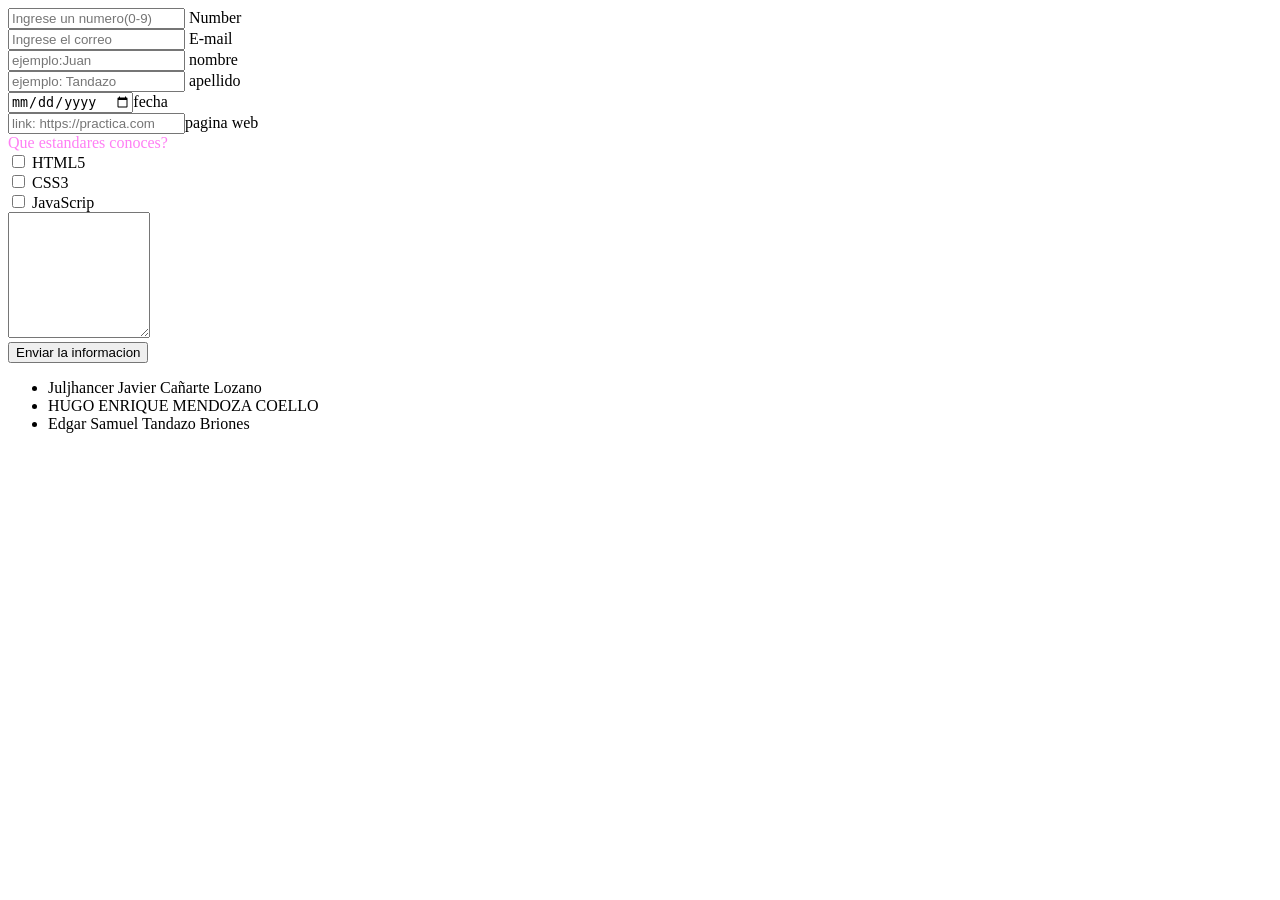
==== formulario.html @ 28d6cd7a "Se añade el proyecto de la clase v1.0" ====
<!DOCTYPE html>
<html lang="en">
<head>
    <meta charset="UTF-8">
    <meta name="viewport" content="width=device-width, initial-scale=1.0">
    <title>Document</title>
</head>
<body>
    <form name=" datos">
        <input type="number" class="label" placeholder="Ingrese un numero(0-9)"> Number<br>
        <input type="email"class="label" placeholder="Ingrese el correo"> E-mail<br>
<input type="text" class="label" placeholder="ejemplo:Juan"> nombre<br>
<input type="text" class ="label" placeholder ="ejemplo: Tandazo"> apellido <br>
<input type="date" class=" label" placeholder="07-09-2007">fecha<br>
<input type="url" class="label" placeholder="link: https://practica.com">pagina web<br>
    <label style="color:rgb(255, 127, 244);align-items: center; "> Que estandares conoces?
    </label><br>
    <input type="checkbox" value="HTML5"> HTML5<br>
    <input type="checkbox" value="CSS3"> CSS3<br>
    <input type="checkbox" values ="JavaScrip"> JavaScrip <br>
    <textarea cols="15" rows="8" class="label" placeholder="ingrese su informacion">  </textarea ><br>
<input type="button" value="Enviar la informacion">   
</form>
<ul>
    <li>Juljhancer Javier Cañarte Lozano</li>
    <li>HUGO ENRIQUE MENDOZA COELLO</li>
    <li> Edgar Samuel Tandazo Briones</li>
</ul>
</body>
</html>
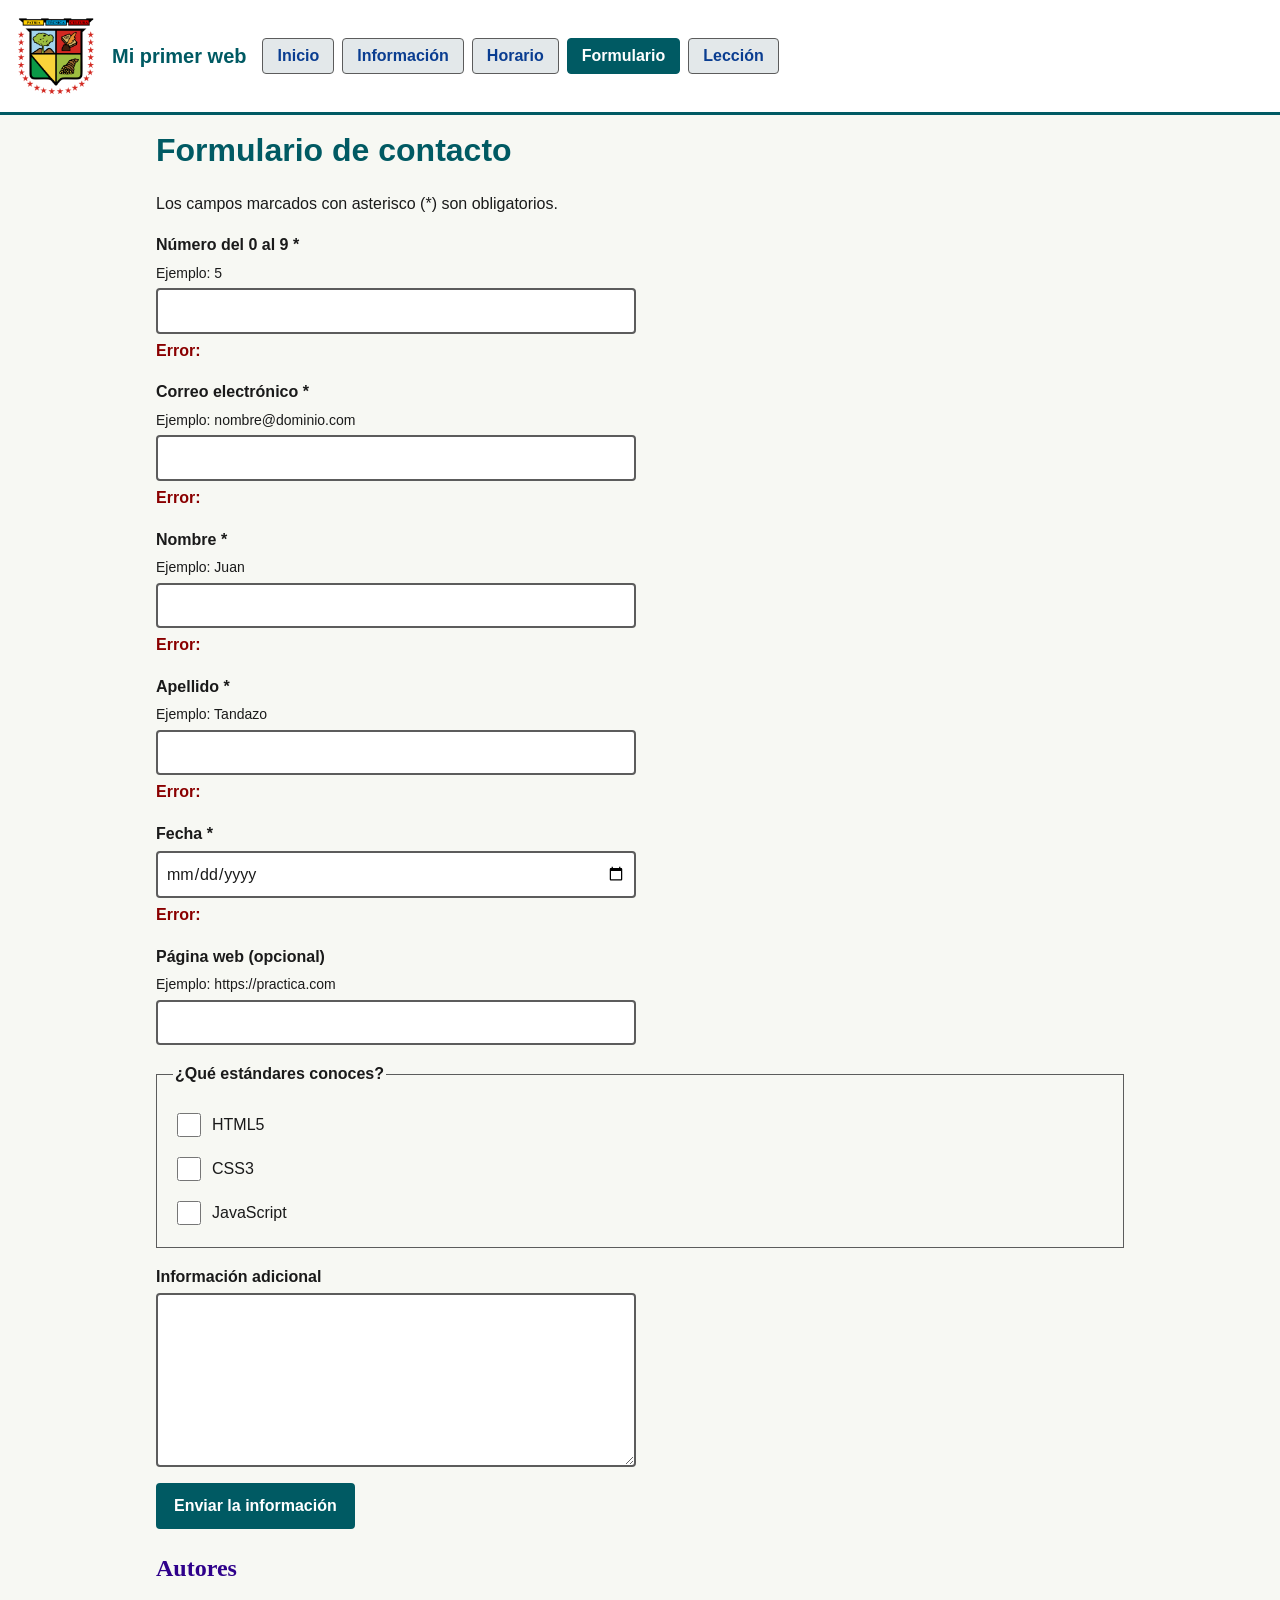
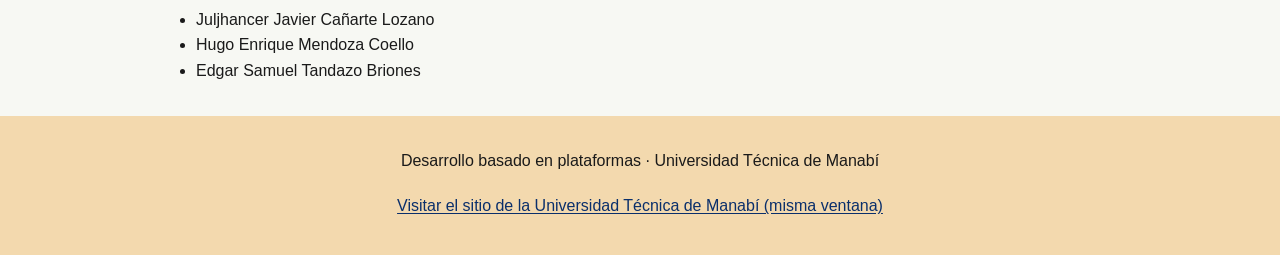
==== commit bd5eb01c: "correcion Inteligencia Artificial" ====
--- a/formulario.html
+++ b/formulario.html
@@ -1,30 +1,93 @@
 <!DOCTYPE html>
-<html lang="en">
+<html lang="es">
 <head>
-    <meta charset="UTF-8">
-    <meta name="viewport" content="width=device-width, initial-scale=1.0">
-    <title>Document</title>
+    <meta charset="utf-8">
+    <meta name="viewport" content="width=device-width, initial-scale=1">
+    <title>Formulario de contacto | Mi primer web</title>
+    <link rel="stylesheet" href="Estilo.css">
+    <script src="codigo.js" defer></script>
 </head>
 <body>
-    <form name=" datos">
-        <input type="number" class="label" placeholder="Ingrese un numero(0-9)"> Number<br>
-        <input type="email"class="label" placeholder="Ingrese el correo"> E-mail<br>
-<input type="text" class="label" placeholder="ejemplo:Juan"> nombre<br>
-<input type="text" class ="label" placeholder ="ejemplo: Tandazo"> apellido <br>
-<input type="date" class=" label" placeholder="07-09-2007">fecha<br>
-<input type="url" class="label" placeholder="link: https://practica.com">pagina web<br>
-    <label style="color:rgb(255, 127, 244);align-items: center; "> Que estandares conoces?
-    </label><br>
-    <input type="checkbox" value="HTML5"> HTML5<br>
-    <input type="checkbox" value="CSS3"> CSS3<br>
-    <input type="checkbox" values ="JavaScrip"> JavaScrip <br>
-    <textarea cols="15" rows="8" class="label" placeholder="ingrese su informacion">  </textarea ><br>
-<input type="button" value="Enviar la informacion">   
-</form>
-<ul>
-    <li>Juljhancer Javier Cañarte Lozano</li>
-    <li>HUGO ENRIQUE MENDOZA COELLO</li>
-    <li> Edgar Samuel Tandazo Briones</li>
-</ul>
+    <a class="saltar" href="#contenido">Saltar al contenido principal</a>
+    <header class="cabecera">
+        <div class="logos">
+            <img src="logo_universidad_utm.png" alt="Logo de la Universidad Técnica de Manabí" width="80" height="80">
+            <p class="sitio">Mi primer web</p>
+        </div>
+        <nav aria-label="Principal">
+            <ul class="menu">
+                <li><a href="index.html">Inicio</a></li>
+                <li><a href="Info.html">Información</a></li>
+                <li><a href="tabla.html">Horario</a></li>
+                <li><a href="formulario.html" aria-current="page">Formulario</a></li>
+                <li><a href="Leccion.html">Lección</a></li>
+            </ul>
+        </nav>
+    </header>
+    <main id="contenido">
+        <h1>Formulario de contacto</h1>
+        <p>Los campos marcados con asterisco (*) son obligatorios.</p>
+        <div id="resumen" class="resumen-errores" role="alert" hidden></div>
+        <form id="form-datos" action="formulario.html" method="get">
+            <div class="campo">
+                <label for="numero">Número del 0 al 9 *</label>
+                <p class="ayuda" id="numero-ayuda">Ejemplo: 5</p>
+                <input type="number" id="numero" name="numero" min="0" max="9" step="1" required aria-describedby="numero-error numero-ayuda">
+                <p class="error" id="numero-error"></p>
+            </div>
+            <div class="campo">
+                <label for="correo">Correo electrónico *</label>
+                <p class="ayuda" id="correo-ayuda">Ejemplo: nombre@dominio.com</p>
+                <input type="email" id="correo" name="correo" autocomplete="email" required aria-describedby="correo-error correo-ayuda">
+                <p class="error" id="correo-error"></p>
+            </div>
+            <div class="campo">
+                <label for="nombre">Nombre *</label>
+                <p class="ayuda" id="nombre-ayuda">Ejemplo: Juan</p>
+                <input type="text" id="nombre" name="nombre" autocomplete="given-name" required aria-describedby="nombre-error nombre-ayuda">
+                <p class="error" id="nombre-error"></p>
+            </div>
+            <div class="campo">
+                <label for="apellido">Apellido *</label>
+                <p class="ayuda" id="apellido-ayuda">Ejemplo: Tandazo</p>
+                <input type="text" id="apellido" name="apellido" autocomplete="family-name" required aria-describedby="apellido-error apellido-ayuda">
+                <p class="error" id="apellido-error"></p>
+            </div>
+            <div class="campo">
+                <label for="fecha">Fecha *</label>
+                <input type="date" id="fecha" name="fecha" required aria-describedby="fecha-error">
+                <p class="error" id="fecha-error"></p>
+            </div>
+            <div class="campo">
+                <label for="web">Página web (opcional)</label>
+                <p class="ayuda" id="web-ayuda">Ejemplo: https://practica.com</p>
+                <input type="url" id="web" name="web" autocomplete="url" aria-describedby="web-ayuda">
+            </div>
+            <fieldset>
+                <legend>¿Qué estándares conoces?</legend>
+                <div class="opcion"><input type="checkbox" id="std-html" name="estandares" value="HTML5"><label for="std-html">HTML5</label></div>
+                <div class="opcion"><input type="checkbox" id="std-css" name="estandares" value="CSS3"><label for="std-css">CSS3</label></div>
+                <div class="opcion"><input type="checkbox" id="std-js" name="estandares" value="JavaScript"><label for="std-js">JavaScript</label></div>
+            </fieldset>
+            <div class="campo">
+                <label for="info">Información adicional</label>
+                <textarea id="info" name="info" cols="30" rows="6"></textarea>
+            </div>
+            <button type="submit">Enviar la información</button>
+        </form>
+        <div id="estado" role="status"></div>
+        <section aria-labelledby="t-autores">
+            <h2 id="t-autores">Autores</h2>
+            <ul>
+                <li>Juljhancer Javier Cañarte Lozano</li>
+                <li>Hugo Enrique Mendoza Coello</li>
+                <li>Edgar Samuel Tandazo Briones</li>
+            </ul>
+        </section>
+    </main>
+    <footer class="patas">
+        <p>Desarrollo basado en plataformas · Universidad Técnica de Manabí</p>
+        <p><a href="https://www.utm.edu.ec/">Visitar el sitio de la Universidad Técnica de Manabí (misma ventana)</a></p>
+    </footer>
 </body>
-</html>+</html>
--- a/Estilo.css
+++ b/Estilo.css
@@ -0,0 +1,384 @@
+/* Estilos del sitio "Mi primer web" - Tarea estándares W3C */
+:root {
+    --fondo: #f7f8f3;
+    --texto: #1a1a1a;
+    --enlace: #0a3d91;
+    --enlace-visitado: #5b1a8f;
+    --acento: #005a63;
+    --cabecera: #ffffff;
+    --nav: #e3e8ea;
+    --contenido: #eceeee;
+    --pie: #f3d9ae;
+    --borde: #5c5c5c;
+    --error: #8a0000;
+    --exito: #0b5a1c;
+}
+
+*,
+*::before,
+*::after {
+    box-sizing: border-box;
+}
+
+html {
+    font-size: 100%;
+}
+
+body {
+    margin: 0;
+    min-height: 100vh;
+    display: flex;
+    flex-direction: column;
+    background-color: var(--fondo);
+    color: var(--texto);
+    font-family: Arial, Helvetica, sans-serif;
+    font-size: 1rem;
+    line-height: 1.6;
+}
+
+img {
+    max-width: 100%;
+    height: auto;
+}
+
+a {
+    color: var(--enlace);
+    text-decoration: underline;
+    text-underline-offset: 0.15em;
+}
+
+a:visited {
+    color: var(--enlace-visitado);
+}
+
+a:hover {
+    text-decoration-thickness: 0.15em;
+}
+
+/* Foco visible (WCAG 2.4.7) */
+a:focus-visible,
+button:focus-visible,
+input:focus-visible,
+textarea:focus-visible,
+[tabindex]:focus-visible {
+    outline: 0.1875rem solid #000;
+    outline-offset: 0.1875rem;
+    box-shadow: 0 0 0 0.375rem #fff;
+}
+
+/* Enlace para saltar al contenido */
+.saltar {
+    position: absolute;
+    left: 0.5rem;
+    top: -4rem;
+    z-index: 10;
+    padding: 0.75rem 1rem;
+    background: #000;
+    color: #fff;
+    font-weight: bold;
+}
+
+.saltar:focus {
+    top: 0.5rem;
+}
+
+/* Cabecera y navegación */
+.cabecera {
+    display: flex;
+    flex-wrap: wrap;
+    align-items: center;
+    gap: 1rem;
+    padding: 1rem;
+    background-color: var(--cabecera);
+    border-bottom: 0.1875rem solid var(--acento);
+}
+
+.logos {
+    display: flex;
+    align-items: center;
+    gap: 1rem;
+}
+
+.sitio {
+    margin: 0;
+    font-size: 1.25rem;
+    font-weight: bold;
+    color: var(--acento);
+}
+
+.menu {
+    display: flex;
+    flex-wrap: wrap;
+    gap: 0.5rem;
+    margin: 0;
+    padding: 0;
+    list-style: none;
+}
+
+.menu a {
+    display: inline-block;
+    min-width: 2.75rem;
+    min-height: 2.75rem;
+    padding: 0.5rem 0.875rem;
+    background-color: var(--nav);
+    border: 0.0625rem solid var(--borde);
+    border-radius: 0.25rem;
+    color: var(--enlace);
+    font-weight: bold;
+    text-decoration: none;
+}
+
+.menu a:visited {
+    color: var(--enlace);
+}
+
+.menu a[aria-current="page"] {
+    background-color: var(--acento);
+    border-color: var(--acento);
+    color: #fff;
+}
+
+/* Contenido principal */
+main {
+    flex: 1;
+    width: 100%;
+    max-width: 62.5rem;
+    margin: 0 auto;
+    padding: 1rem;
+}
+
+main:focus {
+    outline: none;
+}
+
+h1 {
+    margin-top: 0;
+    color: var(--acento);
+    font-size: 2rem;
+    line-height: 1.2;
+}
+
+h2 {
+    color: #2f018b;
+    font-family: Georgia, "Times New Roman", Times, serif;
+    font-size: 1.5rem;
+}
+
+h3 {
+    color: #1a1a1a;
+    font-size: 1.125rem;
+}
+
+.rejilla {
+    display: grid;
+    grid-template-columns: 1fr 1fr;
+    gap: 1rem;
+}
+
+.panel {
+    padding: 1rem;
+    background-color: var(--contenido);
+    border: 0.0625rem solid var(--borde);
+    border-radius: 0.5rem;
+}
+
+.panel > h2:first-child {
+    margin-top: 0;
+}
+
+ol {
+    font-family: "Courier New", Courier, monospace;
+    color: #3b0b78;
+}
+
+figure {
+    margin: 1rem 0 0;
+}
+
+figcaption {
+    font-size: 0.875rem;
+}
+
+/* Botones */
+.boton,
+button {
+    min-width: 2.75rem;
+    min-height: 2.75rem;
+    padding: 0.5rem 1rem;
+    border: 0.125rem solid var(--acento);
+    border-radius: 0.25rem;
+    background-color: var(--acento);
+    color: #fff;
+    font: inherit;
+    font-weight: bold;
+    cursor: pointer;
+}
+
+button:hover {
+    background-color: #003b41;
+}
+
+.mensaje {
+    margin-top: 1rem;
+    padding: 1rem;
+    background-color: #fff;
+    border-left: 0.375rem solid var(--acento);
+}
+
+/* Tablas */
+.tabla-desplazable {
+    overflow-x: auto;
+}
+
+table {
+    border-collapse: collapse;
+    width: 100%;
+    min-width: 40rem;
+    background-color: #fff;
+}
+
+caption {
+    padding: 0.5rem;
+    font-weight: bold;
+    text-align: left;
+}
+
+th,
+td {
+    padding: 0.5rem;
+    border: 0.0625rem solid var(--borde);
+    text-align: left;
+}
+
+thead th,
+tbody th {
+    background-color: var(--nav);
+}
+
+/* Formulario */
+.campo {
+    margin-bottom: 1rem;
+}
+
+label,
+legend {
+    display: block;
+    margin-bottom: 0.25rem;
+    font-weight: bold;
+}
+
+fieldset {
+    margin: 0 0 1rem;
+    padding: 0.75rem 1rem;
+    border: 0.0625rem solid var(--borde);
+}
+
+.opcion {
+    display: flex;
+    align-items: center;
+    gap: 0.5rem;
+    min-height: 2.75rem;
+}
+
+.opcion label {
+    margin: 0;
+    font-weight: normal;
+}
+
+input[type="checkbox"] {
+    width: 1.5rem;
+    height: 1.5rem;
+}
+
+input[type="text"],
+input[type="email"],
+input[type="number"],
+input[type="date"],
+input[type="url"],
+textarea {
+    display: block;
+    width: 100%;
+    max-width: 30rem;
+    min-height: 2.75rem;
+    padding: 0.5rem;
+    border: 0.125rem solid var(--borde);
+    border-radius: 0.25rem;
+    background-color: #fff;
+    color: var(--texto);
+    font: inherit;
+}
+
+.ayuda {
+    margin: 0 0 0.25rem;
+    font-size: 0.875rem;
+}
+
+.error {
+    margin: 0.25rem 0 0;
+    color: var(--error);
+    font-weight: bold;
+}
+
+.error::before {
+    content: "Error: ";
+}
+
+[aria-invalid="true"] {
+    border-color: var(--error);
+    border-width: 0.1875rem;
+}
+
+.resumen-errores {
+    padding: 1rem;
+    border: 0.1875rem solid var(--error);
+    background-color: #fff;
+    color: var(--error);
+    font-weight: bold;
+}
+
+.exito {
+    padding: 1rem;
+    border: 0.1875rem solid var(--exito);
+    background-color: #fff;
+    color: var(--exito);
+    font-weight: bold;
+}
+
+/* Pie */
+.patas {
+    padding: 1rem;
+    background-color: var(--pie);
+    text-align: center;
+}
+
+.patas a,
+.patas a:visited {
+    color: #0a2f6b;
+}
+
+/* Diseño adaptable (WCAG 1.4.10) */
+@media (max-width: 48rem) {
+    .rejilla {
+        grid-template-columns: 1fr;
+    }
+
+    .cabecera {
+        flex-direction: column;
+        align-items: flex-start;
+    }
+}
+
+@media (prefers-reduced-motion: reduce) {
+    * {
+        transition: none !important;
+        animation: none !important;
+    }
+}
+
+/* Enlaces que ocupan su propia línea: objetivo táctil mínimo (WCAG 2.5.8) */
+p > a:only-child,
+li > a:only-child {
+    display: inline-block;
+    min-height: 1.5rem;
+    padding-block: 0.25rem;
+}
